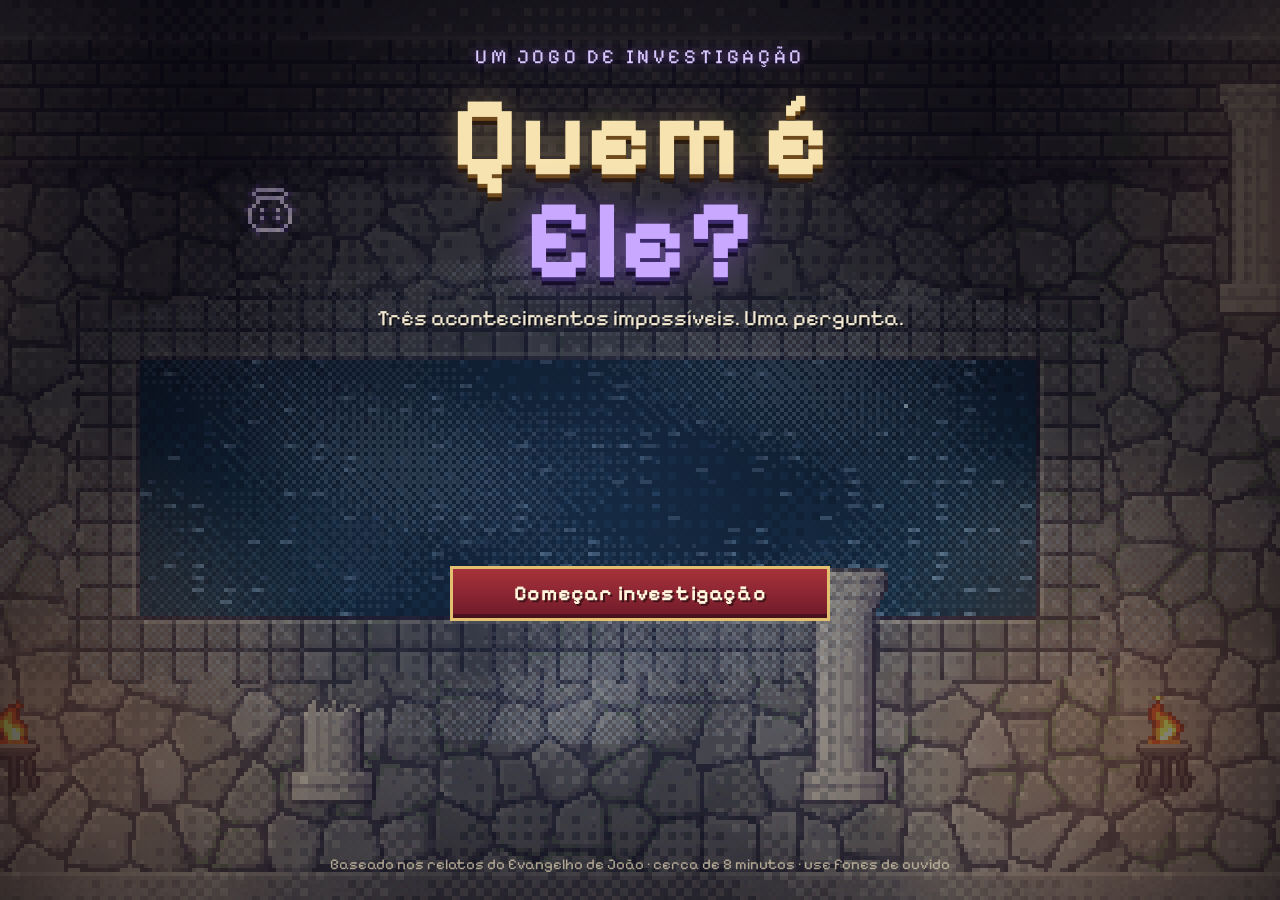
==== index.html @ 73317514 "Quem é Ele? — jogo de investigação para quem nunca foi à igreja Jogo em pixel art, feito a partir de" ====
<!doctype html>
<html lang="pt-BR">
<head>
  <meta charset="utf-8">
  <meta name="viewport" content="width=device-width, initial-scale=1, maximum-scale=1, user-scalable=no, viewport-fit=cover">
  <meta name="theme-color" content="#0b0812">
  <meta name="mobile-web-app-capable" content="yes">
  <meta name="apple-mobile-web-app-capable" content="yes">
  <meta name="apple-mobile-web-app-status-bar-style" content="black-translucent">
  <title>Quem é Ele?</title>
  <meta name="description" content="Um jogo de investigação: três acontecimentos impossíveis e uma pergunta. Você consegue resolver o caso?">
  <!-- Prévia do link no WhatsApp e nas redes -->
  <meta property="og:type" content="website">
  <meta property="og:title" content="Quem é Ele? 🔍">
  <meta property="og:description" content="Três acontecimentos impossíveis. Uma pergunta. Você consegue resolver o caso?">
  <meta property="og:image" content="https://sah123campos.github.io/quem-e-ele/capa.jpg">
  <meta property="og:image:width" content="1200">
  <meta property="og:image:height" content="630">
  <meta property="og:url" content="https://sah123campos.github.io/quem-e-ele/">
  <meta name="twitter:card" content="summary_large_image">
  <link rel="manifest" href="manifest.webmanifest">
  <link rel="icon" type="image/svg+xml" href="assets/icone.svg">
  <link rel="apple-touch-icon" href="assets/icone-180.png">
  <link rel="preload" href="assets/fontes/PixelifySans.woff2" as="font" type="font/woff2" crossorigin>
  <link rel="stylesheet" href="css/estilo.css">
  <link rel="stylesheet" href="css/quem-e-ele.css">
</head>
<body>
  <div id="app">
    <canvas id="tela" aria-label="Cenário do jogo"></canvas>

    <!-- HUD -->
    <div id="hud" hidden>
      <div id="objetivo" class="objetivo"><span class="objetivo-rotulo">Objetivo</span><span id="objetivo-texto"></span></div>
      <div class="hud-botoes">
        <button id="btn-som" class="btn-icone" aria-label="Ligar ou desligar o som"><span class="ico ico-som"></span></button>
        <button id="btn-pausa" class="btn-icone" aria-label="Pausar"><span class="ico ico-pausa"></span></button>
      </div>
      <div id="prompt" class="prompt" hidden><kbd>E</kbd><span id="prompt-texto"></span></div>
      <div id="dicas-teclado" class="dicas-teclado">
        <span><kbd>WASD</kbd> andar</span><span><kbd>E</kbd> interagir</span><span><kbd>F</kbd> lanterna</span><span id="dica-uv" hidden><kbd>Q</kbd> luz negra</span><span><kbd>J</kbd> diário</span>
      </div>
    </div>

    <!-- Controles de toque -->
    <div id="toque" hidden>
      <div id="zona-joystick"></div>
      <div id="joystick" hidden><div id="joystick-pino"></div></div>
      <button id="btn-interagir" class="btn-toque btn-grande" aria-label="Interagir"><span class="ico ico-mao"></span><span id="btn-interagir-texto">Interagir</span></button>
      <button id="btn-lanterna" class="btn-toque" aria-label="Lanterna"><span class="ico ico-lanterna"></span></button>
      <button id="btn-uv" class="btn-toque btn-uv" aria-label="Luz negra" hidden><span class="ico ico-uv"></span></button>
      <button id="btn-diario" class="btn-toque" aria-label="Diário"><span class="ico ico-diario"></span></button>
    </div>

    <!-- Diálogo -->
    <div id="dialogo" class="moldura" hidden>
      <div id="dialogo-retrato" class="retrato moldura-fina"><canvas id="retrato-canvas" width="96" height="96"></canvas></div>
      <div class="dialogo-corpo">
        <div id="dialogo-nome" class="placa-nome"></div>
        <p id="dialogo-texto"></p>
        <div id="dialogo-ref" class="dialogo-ref"></div>
      </div>
      <div class="dialogo-seta" aria-hidden="true"></div>
    </div>

    <!-- Aviso rápido (descobertas) -->
    <div id="aviso" class="aviso" hidden></div>

    <!-- Cartão de fase -->
    <div id="cartao" class="cartao" hidden>
      <div class="cartao-num" id="cartao-num"></div>
      <div class="cartao-titulo" id="cartao-titulo"></div>
      <div class="cartao-sub" id="cartao-sub"></div>
    </div>

    <!-- Diário de investigação -->
    <div id="diario" class="painel-tela" hidden>
      <div class="moldura painel">
        <button class="fechar" data-fechar aria-label="Fechar">×</button>
        <h2>Diário de investigação</h2>
        <section>
          <h3>Objetivo atual</h3>
          <p id="diario-objetivo"></p>
        </section>
        <section>
          <h3>Evidências</h3>
          <div id="diario-simbolos" class="simbolos"></div>
        </section>
        <section>
          <h3>Pistas</h3>
          <ul id="diario-pistas" class="pistas"></ul>
        </section>
        <section>
          <h3>Relatos do Evangelho de João</h3>
          <ul id="diario-relatos" class="leituras"></ul>
          <p class="nota">Os acontecimentos seguem o relato do Evangelho de João. A equipe de investigação, as pistas e o caso são parte da ficção do jogo.</p>
        </section>
      </div>
    </div>

    <!-- Enigmas -->
    <div id="enigma" class="painel-tela" hidden>
      <div class="moldura painel painel-enigma">
        <button class="fechar" data-fechar aria-label="Fechar">×</button>
        <h2 id="enigma-titulo"></h2>
        <p id="enigma-texto"></p>
        <div id="enigma-corpo"></div>
        <p id="enigma-retorno" class="enigma-retorno" aria-live="polite"></p>
      </div>
    </div>

    <!-- Pausa -->
    <div id="pausa" class="painel-tela" hidden>
      <div class="moldura painel painel-menu">
        <h2>Pausado</h2>
        <button class="btn" data-acao="continuar">Continuar</button>
        <button class="btn" data-acao="diario">Diário</button>
        <button class="btn" data-acao="som">Som: ligado</button>
        <button class="btn" data-acao="vozes">Vozes: desligadas</button>
        <button class="btn" data-acao="telacheia">Tela cheia</button>
        <button class="btn btn-secundario" data-acao="reiniciar">Recomeçar do início</button>
      </div>
    </div>

    <!-- Tela título -->
    <div id="titulo" class="tela-titulo">
      <div class="titulo-logo">
        <div class="titulo-pre">um jogo de investigação</div>
        <h1><span>Quem é</span><span>Ele?</span></h1>
        <p class="titulo-gancho">Três acontecimentos impossíveis. Uma pergunta.</p>
      </div>
      <div class="titulo-botoes">
        <button id="btn-comecar" class="btn btn-principal">Começar investigação</button>
        <button id="btn-continuar" class="btn" hidden>Continuar de onde parei</button>
      </div>
      <div class="titulo-rodape">Baseado nos relatos do Evangelho de João · cerca de 8 minutos · use fones de ouvido</div>
    </div>

    <!-- Final: a pergunta que ficou e o convite -->
    <div id="final" class="tela-final" hidden>
      <div id="final-parte1" class="final-parte">
        <p id="final-linha1" class="final-linha"></p>
        <p id="final-linha2" class="final-linha"></p>
        <h2 id="final-titulo" class="final-titulo">Quem é Jesus, afinal?</h2>
        <p id="final-linha3" class="final-linha final-linha-menor"></p>
        <button id="btn-final-seguir" class="btn btn-principal final-seguir">Continuar</button>
      </div>
      <div id="final-convite" class="final-convite painel" hidden>
        <div class="convite-cabeca">
          <p class="convite-chamada">Nesta sexta-feira, você está convidado a continuar essa investigação com a gente.</p>
          <h2 id="convite-evento" class="convite-evento"></h2>
          <p id="convite-quando" class="convite-quando"></p>
          <p id="convite-local" class="convite-local"></p>
          <p id="convite-detalhe" class="convite-detalhe"></p>
        </div>
        <div class="convite-corpo">
          <p class="convite-texto">Você não precisa conhecer a Bíblia, frequentar uma igreja ou saber o que esperar. Só precisa vir e conhecer.</p>
          <p class="convite-fecho">O mistério termina aqui. A experiência começa ao vivo.</p>
          <button id="btn-compartilhar" class="btn btn-principal">Contar para quem me convidou</button>
          <a id="btn-link" class="btn" target="_blank" rel="noopener" hidden></a>
          <button id="btn-reiniciar" class="btn btn-secundario">Jogar de novo</button>
        </div>
      </div>
    </div>

    <!-- Girar o celular -->
    <div id="girar" class="girar">
      <div class="girar-celular"></div>
      <p>Gire o celular para jogar</p>
      <small id="girar-dica">O jogo funciona na horizontal</small>
      <button id="btn-girar" class="btn btn-principal" hidden>Virar a tela e jogar</button>
    </div>

    <div id="carregando" class="carregando"><div class="carregando-barra"><div id="carregando-progresso"></div></div><p>Preparando a investigação…</p></div>
    <div id="fade" class="fade"></div>
  </div>
  <script type="module" src="src/main.js"></script>
</body>
</html>
---- css/estilo.css ----
/* Quem é Ele? — interface em estilo pixel art (a mesma de O Mistério dos Sinais) */

@font-face {
  font-family: "Pixelify Sans";
  src: url("../assets/fontes/PixelifySans.woff2") format("woff2");
  font-weight: 400 700;
  font-display: swap;
}

:root {
  --fundo: #0b0812;
  --painel: #17122a;
  --painel2: #211a38;
  --ouro: #e2c070;
  --ouro-escuro: #8a6a2a;
  --texto: #f3e9d2;
  --texto2: #c9bda4;
  --uv: #b48cff;
  --vinho: #8a1c3a;
  --seg-top: env(safe-area-inset-top, 0px);
  --seg-dir: env(safe-area-inset-right, 0px);
  --seg-baixo: env(safe-area-inset-bottom, 0px);
  --seg-esq: env(safe-area-inset-left, 0px);
  --moldura: url("data:image/svg+xml,%3Csvg xmlns='http://www.w3.org/2000/svg' width='12' height='12' shape-rendering='crispEdges'%3E%3Cpath fill='%230b0812' d='M2 0h8v1h1v1h1v8h-1v1h-1v1H2v-1H1v-1H0V2h1V1h1z'/%3E%3Cpath fill='%23c9a24e' d='M2 1h8v1h1v8h-1v1H2v-1H1V2h1z'/%3E%3Cpath fill='%23f6dc90' d='M2 1h8v1H2zM1 2h1v7H1z'/%3E%3Cpath fill='%236e5020' d='M10 3h1v7h-1zM3 10h7v1H3z'/%3E%3Cpath fill='%230b0812' d='M2 2h8v8H2z'/%3E%3Cpath fill='%2318122a' d='M3 3h6v6H3z'/%3E%3C/svg%3E");
  --moldura-fina: url("data:image/svg+xml,%3Csvg xmlns='http://www.w3.org/2000/svg' width='6' height='6' shape-rendering='crispEdges'%3E%3Cpath fill='%230b0812' d='M1 0h4v1h1v4h-1v1H1v-1H0V1h1z'/%3E%3Cpath fill='%23c9a24e' d='M1 1h4v4H1z'/%3E%3Cpath fill='%23120e20' d='M2 2h2v2H2z'/%3E%3C/svg%3E");
  --px: 3px;
}

@media (max-height: 500px) {
  :root { --px: 2px; }
}

* {
  box-sizing: border-box;
  -webkit-tap-highlight-color: transparent;
}

html, body {
  margin: 0;
  height: 100%;
  overflow: hidden;
  background: var(--fundo);
  color: var(--texto);
  font-family: "Pixelify Sans", system-ui, sans-serif;
  /* A fonte tem ligaduras ("fi" vira um desenho só) que deixam palavras ilegíveis. */
  font-variant-ligatures: none;
  font-feature-settings: "liga" 0, "clig" 0;
  touch-action: none;
  -webkit-user-select: none;
  user-select: none;
  -webkit-touch-callout: none;
  overscroll-behavior: none;
}

#app {
  position: fixed;
  inset: 0;
  overflow: hidden;
}

#tela {
  position: absolute;
  left: 0;
  top: 0;
  image-rendering: pixelated;
  image-rendering: crisp-edges;
  display: block;
}

[hidden] { display: none !important; }

button {
  font-family: inherit;
  color: inherit;
  cursor: pointer;
  touch-action: manipulation;
}

kbd {
  display: inline-block;
  min-width: 1.5em;
  padding: 0 0.3em;
  margin-right: 0.35em;
  border: 2px solid var(--ouro-escuro);
  border-bottom-width: 3px;
  background: #241c3a;
  color: var(--ouro);
  font-family: inherit;
  font-size: 0.9em;
  text-align: center;
  line-height: 1.3;
}

/* ---------- Molduras pixeladas ---------- */
.moldura {
  border: calc(var(--px) * 4) solid transparent;
  border-image: var(--moldura) 4 fill / calc(var(--px) * 4) stretch;
  image-rendering: pixelated;
  background: transparent;
}

.moldura-fina {
  border: calc(var(--px) * 2) solid transparent;
  border-image: var(--moldura-fina) 2 fill / calc(var(--px) * 2) stretch;
  image-rendering: pixelated;
}

/* ---------- Ícones (SVG pixelados) ---------- */
.ico {
  display: inline-block;
  width: 1.5em;
  height: 1.5em;
  background: currentColor;
  -webkit-mask: var(--m) center / contain no-repeat;
  mask: var(--m) center / contain no-repeat;
  image-rendering: pixelated;
}
.ico-som { --m: url("data:image/svg+xml,%3Csvg xmlns='http://www.w3.org/2000/svg' viewBox='0 0 16 16' shape-rendering='crispEdges'%3E%3Cpath d='M2 6h3l4-4h1v12H9l-4-4H2zM12 5h1v1h1v4h-1v1h-1z'/%3E%3C/svg%3E"); }
.ico-mudo { --m: url("data:image/svg+xml,%3Csvg xmlns='http://www.w3.org/2000/svg' viewBox='0 0 16 16' shape-rendering='crispEdges'%3E%3Cpath d='M2 6h3l4-4h1v12H9l-4-4H2zM11 6h1v1h1V6h1v1h-1v1h1v1h-1v1h-1V9h-1v1h-1V9h1V8h-1V7h1z'/%3E%3C/svg%3E"); }
.ico-pausa { --m: url("data:image/svg+xml,%3Csvg xmlns='http://www.w3.org/2000/svg' viewBox='0 0 16 16' shape-rendering='crispEdges'%3E%3Cpath d='M4 3h3v10H4zM9 3h3v10H9z'/%3E%3C/svg%3E"); }
.ico-mao { --m: url("data:image/svg+xml,%3Csvg xmlns='http://www.w3.org/2000/svg' viewBox='0 0 16 16' shape-rendering='crispEdges'%3E%3Cpath d='M5 1h4v1h1v1h1v4h-1v1H9v1H5V8H4V7H3V3h1V2h1zM5 3v4h4V3zM10 9h2v1h1v1h1v2h-1v1h-1v-1h-1v-1h-1v-1H9V9z'/%3E%3C/svg%3E"); }
.ico-lanterna { --m: url("data:image/svg+xml,%3Csvg xmlns='http://www.w3.org/2000/svg' viewBox='0 0 16 16' shape-rendering='crispEdges'%3E%3Cpath d='M1 6h7v4H1zM8 4h2v1h1v6h-1v1H8zM12 3h1v1h-1zM13 7h2v2h-2zM12 12h1v1h-1z'/%3E%3C/svg%3E"); }
.ico-uv { --m: url("data:image/svg+xml,%3Csvg xmlns='http://www.w3.org/2000/svg' viewBox='0 0 16 16' shape-rendering='crispEdges'%3E%3Cpath d='M7 1h2v2H7zM2 3h2v2H2zM12 3h2v2h-2zM5 5h6v1h1v4h-1v1H5v-1H4V6h1zM6 7v2h4V7zM1 7h2v2H1zM13 7h2v2h-2zM6 12h4v3H6z'/%3E%3C/svg%3E"); }
.ico-diario { --m: url("data:image/svg+xml,%3Csvg xmlns='http://www.w3.org/2000/svg' viewBox='0 0 16 16' shape-rendering='crispEdges'%3E%3Cpath d='M3 1h10v14H3zM5 3v2h6V3zM5 7v1h6V7zM5 10v1h4v-1z' fill-rule='evenodd'/%3E%3C/svg%3E"); }

/* ---------- HUD ---------- */
#hud {
  position: absolute;
  inset: 0;
  pointer-events: none;
}

.objetivo {
  position: absolute;
  top: calc(10px + var(--seg-top));
  left: calc(12px + var(--seg-esq));
  max-width: min(46vw, 420px);
  padding: 6px 10px 7px;
  background: rgba(11, 8, 18, 0.72);
  border-left: 3px solid var(--ouro);
  font-size: clamp(12px, 2.2vh + 4px, 17px);
  line-height: 1.25;
  color: var(--texto);
  text-shadow: 1px 1px 0 #000;
  transition: opacity 0.4s, transform 0.4s;
}
.objetivo.novo { animation: brilhoObjetivo 1.6s ease-out; }
.objetivo-rotulo {
  display: block;
  font-size: 0.72em;
  color: var(--ouro);
  text-transform: uppercase;
  letter-spacing: 0.08em;
}

@keyframes brilhoObjetivo {
  0% { transform: translateX(-12px); opacity: 0; background: rgba(226, 192, 112, 0.5); }
  30% { transform: none; opacity: 1; }
  100% { background: rgba(11, 8, 18, 0.72); }
}

.hud-botoes {
  position: absolute;
  top: calc(8px + var(--seg-top));
  right: calc(10px + var(--seg-dir));
  display: flex;
  gap: 8px;
  pointer-events: auto;
}

.btn-icone {
  width: 44px;
  height: 44px;
  display: grid;
  place-items: center;
  background: rgba(23, 18, 42, 0.75);
  border: 2px solid var(--ouro-escuro);
  color: var(--ouro);
  font-size: 15px;
  padding: 0;
}
.btn-icone:active { transform: translateY(1px); background: rgba(60, 46, 90, 0.9); }

.prompt {
  position: absolute;
  left: 50%;
  bottom: calc(18px + var(--seg-baixo));
  transform: translateX(-50%);
  padding: 6px 12px;
  background: rgba(11, 8, 18, 0.8);
  border: 2px solid var(--ouro-escuro);
  font-size: 16px;
  white-space: nowrap;
  animation: flutuar 1.6s ease-in-out infinite;
}

@keyframes flutuar {
  50% { transform: translate(-50%, -3px); }
}

.dicas-teclado {
  position: absolute;
  right: calc(12px + var(--seg-dir));
  bottom: calc(10px + var(--seg-baixo));
  display: flex;
  gap: 12px;
  font-size: 13px;
  color: var(--texto2);
  opacity: 0.85;
  text-shadow: 1px 1px 0 #000;
}
.toque-ativo .dicas-teclado, .toque-ativo .prompt { display: none !important; }

/* ---------- Controles de toque ---------- */
#toque {
  position: absolute;
  inset: 0;
  pointer-events: none;
}

#zona-joystick {
  position: absolute;
  left: 0;
  top: 18%;
  bottom: 0;
  width: 52%;
  pointer-events: auto;
}

#joystick {
  position: absolute;
  width: 128px;
  height: 128px;
  margin: -64px 0 0 -64px;
  border-radius: 50%;
  background: radial-gradient(circle, rgba(255, 255, 255, 0.06) 40%, rgba(255, 255, 255, 0.12) 70%, rgba(226, 192, 112, 0.25) 71%, rgba(226, 192, 112, 0) 74%);
  pointer-events: none;
}
#joystick-pino {
  position: absolute;
  left: 50%;
  top: 50%;
  width: 54px;
  height: 54px;
  margin: -27px 0 0 -27px;
  border-radius: 50%;
  background: radial-gradient(circle at 40% 35%, rgba(255, 240, 200, 0.75), rgba(226, 192, 112, 0.5) 60%, rgba(120, 90, 40, 0.5));
  box-shadow: 0 0 0 2px rgba(11, 8, 18, 0.5);
}

.btn-toque {
  position: absolute;
  width: 62px;
  height: 62px;
  border-radius: 50%;
  border: 3px solid rgba(226, 192, 112, 0.65);
  background: rgba(23, 18, 42, 0.55);
  color: var(--ouro);
  display: grid;
  place-items: center;
  font-size: 18px;
  pointer-events: auto;
  padding: 0;
  transition: transform 0.08s, background 0.2s, border-color 0.2s, box-shadow 0.3s;
}
.btn-toque:active, .btn-toque.pressionado { transform: scale(0.92); background: rgba(80, 60, 120, 0.7); }
.btn-toque.ligado { background: rgba(226, 192, 112, 0.35); box-shadow: 0 0 14px rgba(255, 220, 140, 0.5); }

.btn-grande {
  width: 92px;
  height: 92px;
  right: calc(22px + var(--seg-dir));
  bottom: calc(22px + var(--seg-baixo));
  font-size: 22px;
  grid-template-rows: 1fr auto;
  padding: 14px 0 12px;
}
#btn-interagir-texto {
  font-size: 11px;
  line-height: 1;
  max-width: 80px;
  overflow: hidden;
  white-space: nowrap;
  text-overflow: ellipsis;
}
.btn-grande.disponivel {
  border-color: #ffe9a8;
  background: rgba(226, 192, 112, 0.42);
  animation: pulsar 1.1s ease-in-out infinite;
}
@keyframes pulsar {
  50% { box-shadow: 0 0 0 7px rgba(255, 233, 168, 0.18), 0 0 20px rgba(255, 220, 140, 0.45); }
}

#btn-lanterna { right: calc(128px + var(--seg-dir)); bottom: calc(30px + var(--seg-baixo)); }
#btn-uv { right: calc(38px + var(--seg-dir)); bottom: calc(128px + var(--seg-baixo)); color: var(--uv); border-color: rgba(180, 140, 255, 0.7); }
#btn-uv.ligado { background: rgba(140, 80, 255, 0.4); box-shadow: 0 0 16px rgba(170, 110, 255, 0.6); }
#btn-diario { right: calc(124px + var(--seg-dir)); bottom: calc(108px + var(--seg-baixo)); width: 54px; height: 54px; font-size: 16px; }

/* ---------- Diálogo ---------- */
#dialogo {
  position: absolute;
  left: 50%;
  bottom: calc(8px + var(--seg-baixo));
  transform: translateX(-50%);
  width: min(calc(100vw - 24px - var(--seg-esq) - var(--seg-dir)), 980px);
  min-height: clamp(104px, 30vh, 190px);
  display: flex;
  gap: 14px;
  padding: 4px 6px;
  cursor: pointer;
  animation: subir 0.22s ease-out;
}
@keyframes subir {
  from { transform: translate(-50%, 18px); opacity: 0; }
}
.retrato {
  flex: 0 0 auto;
  width: clamp(84px, 24vh, 150px);
  height: clamp(84px, 24vh, 150px);
  align-self: center;
}
.retrato canvas {
  width: 100%;
  height: 100%;
  display: block;
  image-rendering: pixelated;
}
.dialogo-corpo {
  flex: 1;
  min-width: 0;
  display: flex;
  flex-direction: column;
  justify-content: center;
}
.placa-nome {
  align-self: flex-start;
  color: var(--ouro);
  font-size: clamp(14px, 2.4vh + 5px, 21px);
  font-weight: 700;
  margin-bottom: 4px;
  letter-spacing: 0.02em;
}
#dialogo-texto {
  margin: 0;
  font-size: clamp(15px, 2.6vh + 6px, 23px);
  line-height: 1.32;
  color: var(--texto);
  min-height: 2.6em;
}
.dialogo-ref {
  margin-top: 4px;
  font-size: clamp(11px, 1.6vh + 4px, 15px);
  color: var(--texto2);
}
.dialogo-seta {
  position: absolute;
  right: 10px;
  bottom: 6px;
  width: 12px;
  height: 8px;
  background: var(--ouro);
  clip-path: polygon(0 0, 100% 0, 50% 100%);
  animation: piscarSeta 0.9s steps(2) infinite;
  opacity: 0;
}
#dialogo.completo .dialogo-seta { opacity: 1; }
@keyframes piscarSeta { 50% { transform: translateY(3px); } }

#dialogo.escritura .placa-nome { color: #d8c8ff; }
#dialogo.escritura #dialogo-texto { font-style: italic; color: #f6efff; }
#dialogo.escritura .retrato { display: none; }
#dialogo.sem-retrato .retrato { display: none; }

/* ---------- Aviso de descoberta ---------- */
.aviso {
  position: absolute;
  top: calc(12px + var(--seg-top));
  left: 50%;
  transform: translateX(-50%);
  display: flex;
  align-items: center;
  gap: 10px;
  padding: 8px 16px 9px;
  background: rgba(23, 14, 42, 0.92);
  border: 2px solid var(--uv);
  box-shadow: 0 0 18px rgba(170, 110, 255, 0.45);
  font-size: clamp(13px, 2.2vh + 4px, 18px);
  white-space: nowrap;
  animation: avisoEntra 0.35s ease-out;
  pointer-events: none;
  z-index: 5;
}
.aviso canvas { width: 30px; height: 30px; image-rendering: pixelated; }
.aviso b { color: var(--uv); }
@keyframes avisoEntra { from { transform: translate(-50%, -20px); opacity: 0; } }

/* ---------- Cartão de capítulo ---------- */
.cartao {
  position: absolute;
  inset: 0;
  display: flex;
  flex-direction: column;
  align-items: center;
  justify-content: center;
  text-align: center;
  background: radial-gradient(ellipse at center, rgba(28, 20, 50, 0.92), rgba(5, 3, 10, 0.98));
  z-index: 8;
  animation: cartaoEntra 0.8s ease-out;
  pointer-events: none;
}
.cartao.saindo { animation: cartaoSai 0.8s ease-in forwards; }
@keyframes cartaoEntra { from { opacity: 0; } }
@keyframes cartaoSai { to { opacity: 0; } }
.cartao-num { color: var(--ouro); letter-spacing: 0.3em; font-size: clamp(12px, 2.4vh, 18px); }
.cartao-titulo {
  font-size: clamp(28px, 9vh, 64px);
  font-weight: 700;
  margin: 0.15em 0;
  color: var(--texto);
  text-shadow: 0 0 18px rgba(226, 192, 112, 0.35), 3px 3px 0 #000;
}
.cartao-sub { color: var(--texto2); font-size: clamp(14px, 3vh, 22px); }

/* ---------- Painéis (diário, enigma, pausa) ---------- */
.painel-tela {
  position: absolute;
  inset: 0;
  display: grid;
  place-items: center;
  background: rgba(5, 3, 10, 0.62);
  z-index: 6;
  padding: calc(8px + var(--seg-top)) calc(8px + var(--seg-dir)) calc(8px + var(--seg-baixo)) calc(8px + var(--seg-esq));
  animation: cartaoEntra 0.2s ease-out;
}
.painel {
  position: relative;
  width: min(92vw, 720px);
  max-height: 100%;
  overflow-y: auto;
  padding: 4px 14px 10px;
  touch-action: pan-y;
}
.painel h2 {
  margin: 4px 0 8px;
  color: var(--ouro);
  font-size: clamp(18px, 3.4vh + 6px, 28px);
}
.painel h3 {
  margin: 10px 0 4px;
  font-size: clamp(13px, 2vh + 5px, 18px);
  color: #d8c8ff;
}
.painel p, .painel li { font-size: clamp(13px, 2.2vh + 4px, 18px); line-height: 1.35; color: var(--texto); }
.painel .nota { color: var(--texto2); font-size: clamp(11px, 1.8vh + 4px, 15px); }
.fechar {
  position: absolute;
  top: 0;
  right: 0;
  width: 40px;
  height: 40px;
  background: none;
  border: none;
  color: var(--ouro);
  font-size: 28px;
  line-height: 1;
}

.simbolos { display: flex; gap: 12px; flex-wrap: wrap; }
.simbolo-slot {
  width: 86px;
  text-align: center;
  font-size: 13px;
  color: var(--texto2);
}
.simbolo-slot canvas {
  width: 66px;
  height: 66px;
  display: block;
  margin: 0 auto 4px;
  image-rendering: pixelated;
  background: #120d20;
  border: 2px solid #3a2e5a;
}
.simbolo-slot.achado canvas { border-color: var(--uv); box-shadow: 0 0 10px rgba(170, 110, 255, 0.4); }
.simbolo-slot.achado { color: var(--texto); }

.pistas { margin: 0; padding-left: 1.1em; }
.pistas li { margin: 3px 0; }
.pistas li small { color: var(--texto2); }
.leituras { margin: 0; padding-left: 1.1em; }

/* Enigmas */
.painel-enigma { text-align: center; width: min(92vw, 560px); }
.painel-enigma p { margin: 4px 0 10px; }
.cadeado {
  display: flex;
  align-items: center;
  justify-content: center;
  gap: 16px;
  margin: 6px 0 10px;
}
.cadeado-digito {
  width: 84px;
  height: 96px;
  display: grid;
  place-items: center;
  font-size: 64px;
  font-weight: 700;
  color: var(--ouro);
  background: #120d20;
  border: 3px solid var(--ouro-escuro);
  box-shadow: inset 0 0 18px rgba(0, 0, 0, 0.8);
}
.cadeado-setas { display: flex; flex-direction: column; gap: 8px; }
.btn-seta {
  width: 64px;
  height: 52px;
  font-size: 26px;
  background: var(--painel2);
  border: 2px solid var(--ouro-escuro);
  color: var(--ouro);
}
.btn-seta:active { background: #3a2e5a; }

.encaixes { display: flex; justify-content: center; gap: 16px; margin: 4px 0 12px; }
.encaixe {
  width: 76px;
  height: 76px;
  display: grid;
  place-items: center;
  background: #120d20;
  border: 3px dashed #5a4a7a;
  padding: 0;
}
.encaixe.cheio { border-style: solid; border-color: var(--uv); box-shadow: 0 0 12px rgba(170, 110, 255, 0.4); }
.encaixe canvas, .opcao-simbolo canvas { width: 56px; height: 56px; image-rendering: pixelated; }
.opcoes-simbolos { display: flex; flex-wrap: wrap; justify-content: center; gap: 10px; margin-bottom: 12px; }
.opcao-simbolo {
  width: 72px;
  padding: 6px 0 4px;
  background: var(--painel2);
  border: 2px solid #3a2e5a;
  font-size: 12px;
  color: var(--texto2);
  display: grid;
  justify-items: center;
  gap: 2px;
}
.opcao-simbolo.conhecido { border-color: rgba(180, 140, 255, 0.75); color: var(--texto); }
.opcao-simbolo:active { background: #3a2e5a; }

.enigma-retorno { min-height: 1.4em; color: var(--texto2); }
.enigma-retorno.erro { color: #ff8a8a; }
.enigma-retorno.ok { color: #9af0b0; }
.tremer { animation: tremer 0.4s; }
@keyframes tremer {
  20%, 60% { transform: translateX(-6px); }
  40%, 80% { transform: translateX(6px); }
}

/* Botões gerais */
.btn {
  display: block;
  width: 100%;
  margin: 8px 0;
  padding: 12px 16px;
  font-size: clamp(15px, 2.6vh + 4px, 21px);
  background: var(--painel2);
  border: 3px solid var(--ouro-escuro);
  color: var(--texto);
  box-shadow: inset 0 -4px 0 rgba(0, 0, 0, 0.35);
}
.btn:hover { border-color: var(--ouro); }
.btn:active { transform: translateY(2px); box-shadow: none; }
.btn-principal {
  background: linear-gradient(#a8323a, #6e1a2a);
  border-color: var(--ouro);
  color: #fff4dc;
  font-weight: 700;
  letter-spacing: 0.03em;
  text-shadow: 2px 2px 0 rgba(0, 0, 0, 0.5);
}
.btn-secundario { background: transparent; color: var(--texto2); }
.painel-menu { width: min(86vw, 380px); text-align: center; }

/* ---------- Tela título ---------- */
.tela-titulo {
  position: absolute;
  inset: 0;
  display: flex;
  flex-direction: column;
  align-items: center;
  justify-content: space-between;
  padding: calc(5vh + var(--seg-top)) 16px calc(3vh + var(--seg-baixo));
  z-index: 7;
  background: radial-gradient(ellipse at 50% 120%, rgba(0, 0, 0, 0) 30%, rgba(5, 3, 10, 0.55) 80%);
}
.titulo-logo { text-align: center; }
.titulo-pre {
  color: #d8c8ff;
  font-size: clamp(12px, 2.6vh, 20px);
  letter-spacing: 0.18em;
  text-transform: uppercase;
  text-shadow: 0 0 10px rgba(170, 110, 255, 0.6);
}
.tela-titulo h1 {
  margin: 0.15em 0 0;
  font-size: clamp(40px, 15vh, 112px);
  line-height: 0.92;
  font-weight: 700;
  color: #f6e3b0;
  text-shadow: 0 4px 0 #6e4a1c, 0 8px 0 #2a1a10, 0 0 30px rgba(255, 210, 120, 0.35);
  animation: tituloBrilho 4s ease-in-out infinite;
}
.tela-titulo h1 span { display: block; }
.tela-titulo h1 span + span { color: #c9a8ff; text-shadow: 0 4px 0 #3e2a6e, 0 8px 0 #160e2a, 0 0 34px rgba(170, 110, 255, 0.55); }
@keyframes tituloBrilho { 50% { filter: brightness(1.12); } }
.titulo-botoes { width: min(86vw, 380px); }
.titulo-rodape { color: var(--texto2); font-size: clamp(11px, 2vh, 15px); opacity: 0.85; }

/* ---------- Final ---------- */
.tela-final {
  position: absolute;
  inset: 0;
  display: flex;
  flex-direction: column;
  align-items: center;
  justify-content: center;
  text-align: center;
  padding: calc(4vh + var(--seg-top)) 18px calc(4vh + var(--seg-baixo));
  background: radial-gradient(ellipse at center, rgba(30, 14, 60, 0.85), rgba(3, 2, 8, 0.97));
  z-index: 9;
  animation: cartaoEntra 1.6s ease-out;
}
.final-linha {
  margin: 0.25em 0;
  font-size: clamp(16px, 4vh, 28px);
  color: #e8dcff;
  min-height: 1.3em;
  max-width: 900px;
  text-shadow: 0 0 12px rgba(170, 110, 255, 0.5);
}
.final-titulo {
  margin: 0.6em 0 0.4em;
  font-size: clamp(24px, 8vh, 60px);
  line-height: 1.05;
  color: #f6e3b0;
  text-shadow: 0 4px 0 #6e4a1c, 0 0 26px rgba(255, 210, 120, 0.4);
  opacity: 0;
  transition: opacity 1.4s, transform 1.4s;
  transform: scale(0.94);
}
.final-titulo span { display: block; color: #ffd46a; font-size: 1.25em; }
.final-titulo.visivel { opacity: 1; transform: none; }
.final-botoes { width: min(88vw, 460px); opacity: 0; transition: opacity 1s; pointer-events: none; }
.final-botoes.visivel { opacity: 1; pointer-events: auto; }
.final-evento {
  margin: 0 0 0.8em;
  font-size: clamp(14px, 3.4vh, 22px);
  color: #e8dcff;
  text-shadow: 0 0 10px rgba(170, 110, 255, 0.45);
}
.final-evento p { margin: 0.15em 0; }
.final-evento strong { color: #ffd46a; }

/* ---------- Girar o celular ---------- */
.girar {
  position: absolute;
  inset: 0;
  display: none;
  flex-direction: column;
  align-items: center;
  justify-content: center;
  gap: 10px;
  text-align: center;
  background: var(--fundo);
  z-index: 20;
  font-size: 22px;
  color: var(--texto);
}
.girar small { color: var(--texto2); font-size: 15px; }
.girar .btn { width: auto; max-width: 86vw; margin-top: 18px; padding: 16px 30px; font-size: 19px; }
.girar-celular {
  width: 46px;
  height: 80px;
  border: 4px solid var(--ouro);
  border-radius: 8px;
  position: relative;
  animation: girarCel 2.2s ease-in-out infinite;
}
.girar-celular::after {
  content: "";
  position: absolute;
  left: 50%;
  bottom: 4px;
  width: 8px;
  height: 4px;
  margin-left: -4px;
  background: var(--ouro);
}
@keyframes girarCel {
  0%, 25% { transform: rotate(0); }
  55%, 100% { transform: rotate(-90deg); }
}
@media (orientation: portrait) and (pointer: coarse) {
  .girar { display: flex; }
}

/* ---------- Carregando / fade ---------- */
.carregando {
  position: absolute;
  inset: 0;
  display: flex;
  flex-direction: column;
  align-items: center;
  justify-content: center;
  gap: 14px;
  background: var(--fundo);
  z-index: 30;
  color: var(--texto2);
  transition: opacity 0.6s;
}
.carregando.oculto { opacity: 0; pointer-events: none; }
.carregando-barra { width: 220px; height: 12px; border: 2px solid var(--ouro-escuro); padding: 2px; }
#carregando-progresso { height: 100%; width: 0; background: var(--ouro); transition: width 0.2s; }

.fade {
  position: absolute;
  inset: 0;
  background: #000;
  opacity: 0;
  pointer-events: none;
  z-index: 10;
  transition: opacity 0.5s;
}
.fade.ativo { opacity: 1; }
---- css/quem-e-ele.css ----
/* Quem é Ele? — complementos próprios deste jogo (a base fica em estilo.css) */

/* ---------- Tela título ---------- */
.titulo-gancho {
  margin: 0.6em 0 0;
  color: var(--texto);
  font-size: clamp(13px, 3vh, 22px);
  text-shadow: 2px 2px 0 rgba(0, 0, 0, 0.6);
}

/* ---------- Enigma de múltipla escolha ---------- */
.relato {
  margin: 0 0 10px;
  text-align: left;
  background: #120d20;
  border: 2px solid #3a2e5a;
}
.relato summary {
  padding: 8px 12px;
  color: #d8c8ff;
  font-size: clamp(13px, 2vh + 5px, 17px);
  cursor: pointer;
  list-style: none;
}
.relato summary::-webkit-details-marker { display: none; }
.relato summary::before { content: "▸ "; color: var(--uv); }
.relato[open] summary::before { content: "▾ "; }
.relato p {
  margin: 0;
  padding: 0 12px 10px;
  font-style: italic;
  color: #f6efff;
  max-height: 32vh;
  overflow-y: auto;
}
.opcoes-escolha {
  display: grid;
  grid-template-columns: 1fr 1fr;
  gap: 8px;
}
.opcao-escolha {
  margin: 0;
  display: flex;
  align-items: center;
  gap: 4px;
  text-align: left;
  font-size: clamp(14px, 2.2vh + 5px, 19px);
}
.opcao-escolha kbd { flex: none; }
body.toque-ativo .opcao-escolha kbd { display: none; }
.opcao-escolha.certa { border-color: #9af0b0; background: #1e3a2a; }
.opcao-escolha.errada { opacity: 0.45; border-color: #7a3a4a; }

/* ---------- Final: a pergunta ---------- */
.final-parte {
  display: flex;
  flex-direction: column;
  align-items: center;
}
.final-titulo { margin: 0.4em 0 0.3em; }
.final-linha-menor { font-size: clamp(14px, 3.4vh, 24px); color: #d8c8ff; }
.final-seguir {
  width: min(80vw, 340px);
  margin-top: 0.8em;
  opacity: 0;
  pointer-events: none;
  transition: opacity 1s;
}
.final-seguir.visivel { opacity: 1; pointer-events: auto; }

/* ---------- Final: o convite ---------- */
.final-convite {
  width: min(94vw, 900px);
  max-height: 100%;
  overflow-y: auto;
  padding: 0 4px;
  display: grid;
  gap: 0 28px;
  align-items: center;
  animation: cartaoEntra 0.8s ease-out;
}
@media (orientation: landscape) {
  .final-convite { grid-template-columns: 1.1fr 1fr; }
}
.convite-cabeca, .convite-corpo { text-align: center; }
.convite-chamada {
  margin: 0 0 0.4em;
  font-size: clamp(15px, 3.6vh, 24px);
  color: #e8dcff;
  line-height: 1.25;
}
.convite-evento {
  margin: 0.15em 0;
  font-size: clamp(28px, 9vh, 58px);
  line-height: 1;
  color: #ffd46a;
  text-shadow: 0 4px 0 #6e4a1c, 0 0 26px rgba(255, 210, 120, 0.45);
  letter-spacing: 0.02em;
}
.convite-quando {
  margin: 0.3em 0 0.1em;
  font-size: clamp(16px, 4.4vh, 28px);
  color: var(--texto);
  font-weight: 700;
}
.convite-local, .convite-detalhe {
  margin: 0.1em 0;
  font-size: clamp(14px, 3.2vh, 21px);
  color: #e8dcff;
}
.convite-texto {
  margin: 0.2em 0 0.4em;
  font-size: clamp(14px, 3.2vh, 20px);
  line-height: 1.3;
  color: var(--texto);
}
.convite-fecho {
  margin: 0 0 0.5em;
  font-size: clamp(13px, 3vh, 19px);
  color: #c9a8ff;
  text-shadow: 0 0 10px rgba(170, 110, 255, 0.5);
}
.convite-corpo .btn { margin: 6px 0; padding: 10px 14px; }
a.btn { text-decoration: none; text-align: center; }
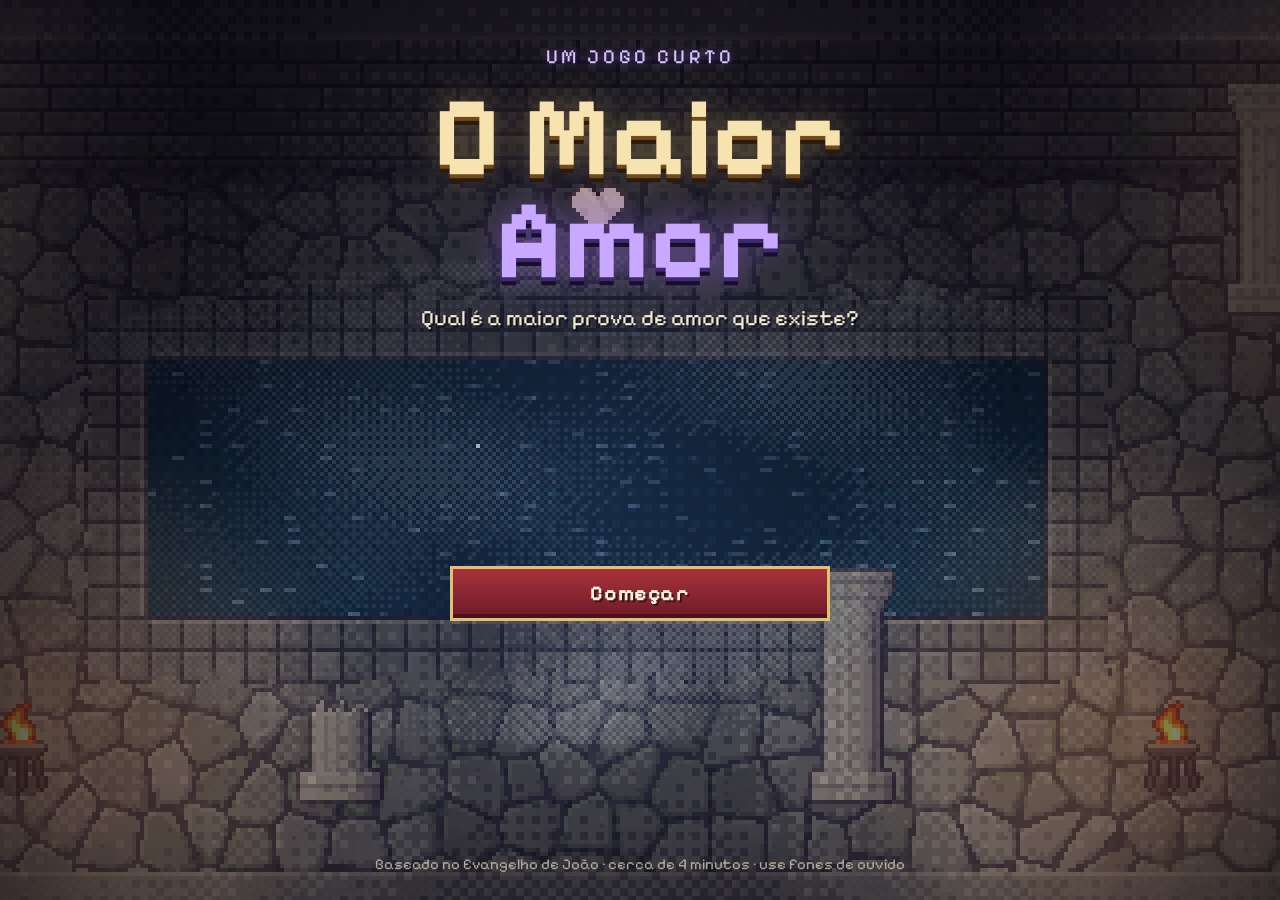
==== commit d4973166: "Troca o jogo principal por O Maior Amor (João 15:13) O jogo antigo continua no histórico do repositó" ====
--- a/index.html
+++ b/index.html
@@ -7,12 +7,12 @@
   <meta name="mobile-web-app-capable" content="yes">
   <meta name="apple-mobile-web-app-capable" content="yes">
   <meta name="apple-mobile-web-app-status-bar-style" content="black-translucent">
-  <title>Quem é Ele?</title>
-  <meta name="description" content="Um jogo de investigação: três acontecimentos impossíveis e uma pergunta. Você consegue resolver o caso?">
+  <title>O Maior Amor</title>
+  <meta name="description" content="Uma pergunta simples: qual é a maior prova de amor? Um jogo curto para descobrir a resposta.">
   <!-- Prévia do link no WhatsApp e nas redes -->
   <meta property="og:type" content="website">
-  <meta property="og:title" content="Quem é Ele? 🔍">
-  <meta property="og:description" content="Três acontecimentos impossíveis. Uma pergunta. Você consegue resolver o caso?">
+  <meta property="og:title" content="O Maior Amor ❤️">
+  <meta property="og:description" content="Qual é a maior prova de amor? Um jogo de 4 minutos.">
   <meta property="og:image" content="https://sah123campos.github.io/quem-e-ele/capa.jpg">
   <meta property="og:image:width" content="1200">
   <meta property="og:image:height" content="630">
@@ -38,7 +38,7 @@
       </div>
       <div id="prompt" class="prompt" hidden><kbd>E</kbd><span id="prompt-texto"></span></div>
       <div id="dicas-teclado" class="dicas-teclado">
-        <span><kbd>WASD</kbd> andar</span><span><kbd>E</kbd> interagir</span><span><kbd>F</kbd> lanterna</span><span id="dica-uv" hidden><kbd>Q</kbd> luz negra</span><span><kbd>J</kbd> diário</span>
+        <span><kbd>WASD</kbd> andar</span><span><kbd>E</kbd> interagir</span><span id="dica-uv" hidden></span><span><kbd>J</kbd> diário</span>
       </div>
     </div>
 
@@ -77,24 +77,12 @@
     <div id="diario" class="painel-tela" hidden>
       <div class="moldura painel">
         <button class="fechar" data-fechar aria-label="Fechar">×</button>
-        <h2>Diário de investigação</h2>
+        <h2>Diário</h2>
         <section>
           <h3>Objetivo atual</h3>
           <p id="diario-objetivo"></p>
         </section>
-        <section>
-          <h3>Evidências</h3>
-          <div id="diario-simbolos" class="simbolos"></div>
-        </section>
-        <section>
-          <h3>Pistas</h3>
-          <ul id="diario-pistas" class="pistas"></ul>
-        </section>
-        <section>
-          <h3>Relatos do Evangelho de João</h3>
-          <ul id="diario-relatos" class="leituras"></ul>
-          <p class="nota">Os acontecimentos seguem o relato do Evangelho de João. A equipe de investigação, as pistas e o caso são parte da ficção do jogo.</p>
-        </section>
+        <div hidden><div id="diario-simbolos"></div><ul id="diario-pistas"></ul><ul id="diario-relatos"></ul></div>
       </div>
     </div>
 
@@ -125,15 +113,15 @@
     <!-- Tela título -->
     <div id="titulo" class="tela-titulo">
       <div class="titulo-logo">
-        <div class="titulo-pre">um jogo de investigação</div>
-        <h1><span>Quem é</span><span>Ele?</span></h1>
-        <p class="titulo-gancho">Três acontecimentos impossíveis. Uma pergunta.</p>
+        <div class="titulo-pre">um jogo curto</div>
+        <h1><span>O Maior</span><span>Amor</span></h1>
+        <p class="titulo-gancho">Qual é a maior prova de amor que existe?</p>
       </div>
       <div class="titulo-botoes">
-        <button id="btn-comecar" class="btn btn-principal">Começar investigação</button>
+        <button id="btn-comecar" class="btn btn-principal">Começar</button>
         <button id="btn-continuar" class="btn" hidden>Continuar de onde parei</button>
       </div>
-      <div class="titulo-rodape">Baseado nos relatos do Evangelho de João · cerca de 8 minutos · use fones de ouvido</div>
+      <div class="titulo-rodape">Baseado no Evangelho de João · cerca de 4 minutos · use fones de ouvido</div>
     </div>
 
     <!-- Final: a pergunta que ficou e o convite -->
@@ -141,13 +129,13 @@
       <div id="final-parte1" class="final-parte">
         <p id="final-linha1" class="final-linha"></p>
         <p id="final-linha2" class="final-linha"></p>
-        <h2 id="final-titulo" class="final-titulo">Quem é Jesus, afinal?</h2>
+        <h2 id="final-titulo" class="final-titulo">Ele te chama de amigo.</h2>
         <p id="final-linha3" class="final-linha final-linha-menor"></p>
         <button id="btn-final-seguir" class="btn btn-principal final-seguir">Continuar</button>
       </div>
       <div id="final-convite" class="final-convite painel" hidden>
         <div class="convite-cabeca">
-          <p class="convite-chamada">Nesta sexta-feira, você está convidado a continuar essa investigação com a gente.</p>
+          <p class="convite-chamada">Nesta sexta-feira, vem conhecer essa história de perto com a gente.</p>
           <h2 id="convite-evento" class="convite-evento"></h2>
           <p id="convite-quando" class="convite-quando"></p>
           <p id="convite-local" class="convite-local"></p>
@@ -155,7 +143,7 @@
         </div>
         <div class="convite-corpo">
           <p class="convite-texto">Você não precisa conhecer a Bíblia, frequentar uma igreja ou saber o que esperar. Só precisa vir e conhecer.</p>
-          <p class="convite-fecho">O mistério termina aqui. A experiência começa ao vivo.</p>
+          <p class="convite-fecho">O jogo termina aqui. A amizade começa ao vivo.</p>
           <button id="btn-compartilhar" class="btn btn-principal">Contar para quem me convidou</button>
           <a id="btn-link" class="btn" target="_blank" rel="noopener" hidden></a>
           <button id="btn-reiniciar" class="btn btn-secundario">Jogar de novo</button>
@@ -171,7 +159,7 @@
       <button id="btn-girar" class="btn btn-principal" hidden>Virar a tela e jogar</button>
     </div>
 
-    <div id="carregando" class="carregando"><div class="carregando-barra"><div id="carregando-progresso"></div></div><p>Preparando a investigação…</p></div>
+    <div id="carregando" class="carregando"><div class="carregando-barra"><div id="carregando-progresso"></div></div><p>Carregando…</p></div>
     <div id="fade" class="fade"></div>
   </div>
   <script type="module" src="src/main.js"></script>
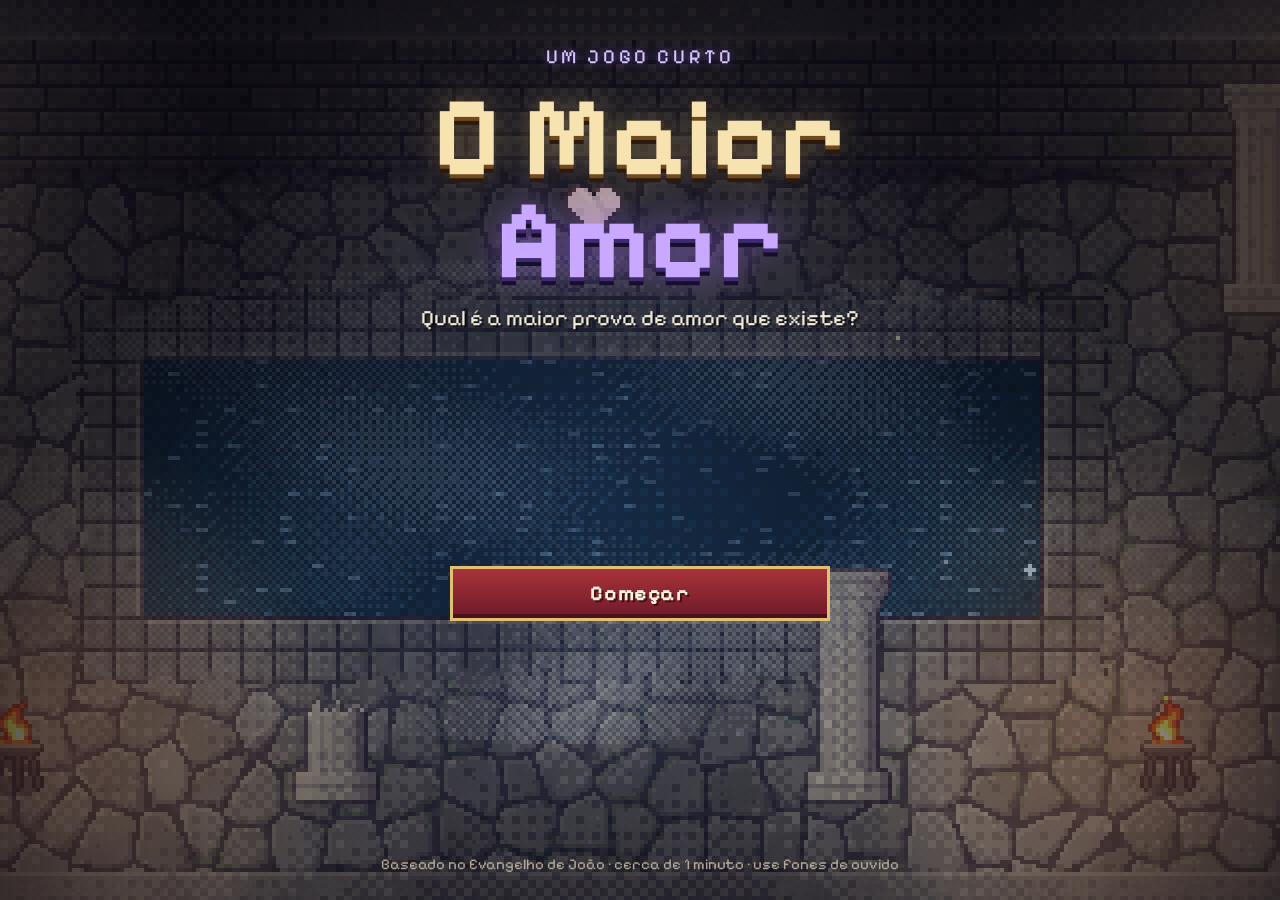
==== commit cfbc2dc1: "Deixa o jogo bem mais fácil: começa direto no jantar e vai rápido ao convite Co-Authored-By: Claude " ====
--- a/index.html
+++ b/index.html
@@ -12,7 +12,7 @@
   <!-- Prévia do link no WhatsApp e nas redes -->
   <meta property="og:type" content="website">
   <meta property="og:title" content="O Maior Amor ❤️">
-  <meta property="og:description" content="Qual é a maior prova de amor? Um jogo de 4 minutos.">
+  <meta property="og:description" content="Qual é a maior prova de amor? Um jogo de 1 minuto.">
   <meta property="og:image" content="https://sah123campos.github.io/quem-e-ele/capa.jpg">
   <meta property="og:image:width" content="1200">
   <meta property="og:image:height" content="630">
@@ -121,7 +121,7 @@
         <button id="btn-comecar" class="btn btn-principal">Começar</button>
         <button id="btn-continuar" class="btn" hidden>Continuar de onde parei</button>
       </div>
-      <div class="titulo-rodape">Baseado no Evangelho de João · cerca de 4 minutos · use fones de ouvido</div>
+      <div class="titulo-rodape">Baseado no Evangelho de João · cerca de 1 minuto · use fones de ouvido</div>
     </div>
 
     <!-- Final: a pergunta que ficou e o convite -->
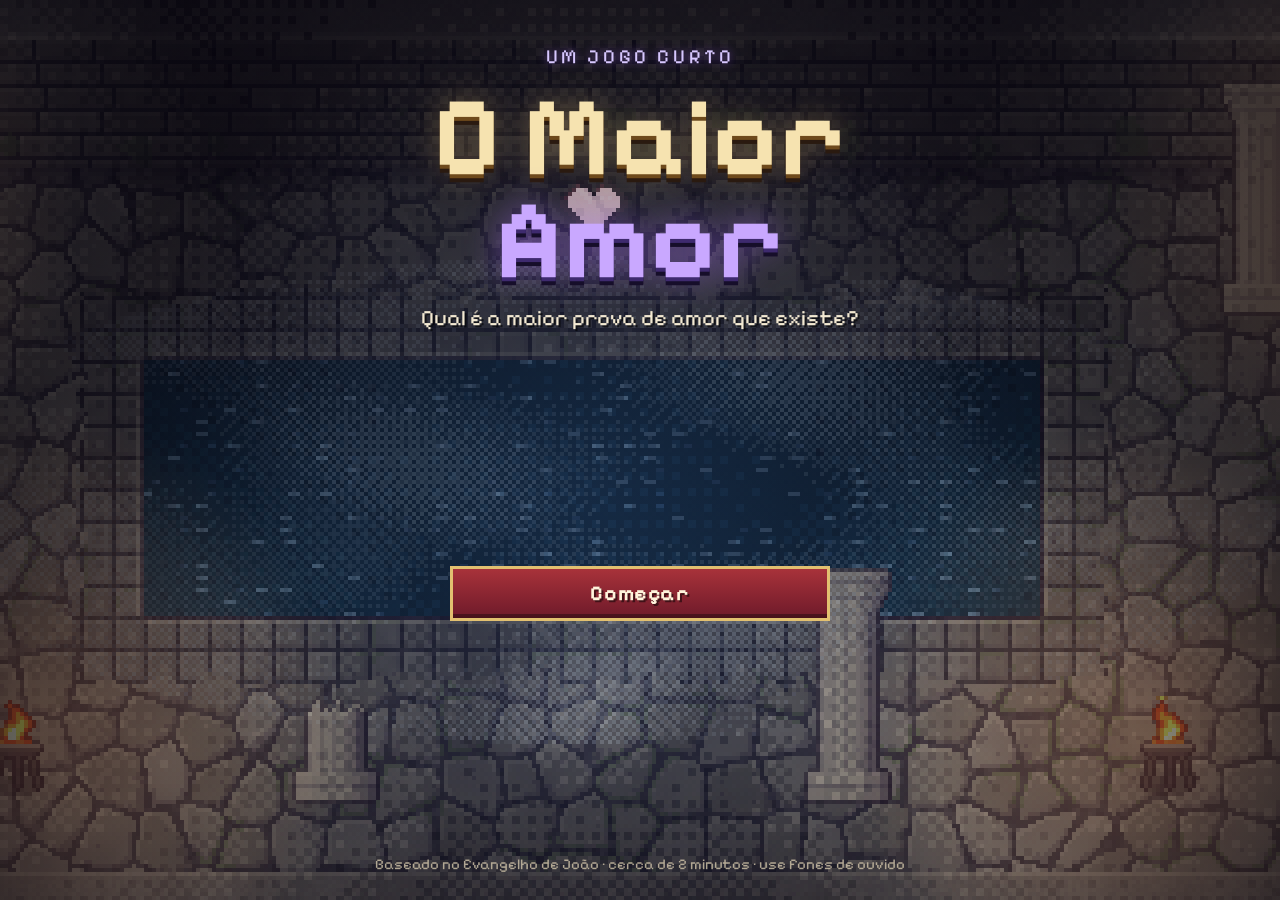
==== commit 54d26381: "Troca o desafio por um enigma de ambiente: acender as tochas na ordem do recado Co-Authored-By: Clau" ====
--- a/index.html
+++ b/index.html
@@ -12,7 +12,7 @@
   <!-- Prévia do link no WhatsApp e nas redes -->
   <meta property="og:type" content="website">
   <meta property="og:title" content="O Maior Amor ❤️">
-  <meta property="og:description" content="Qual é a maior prova de amor? Um jogo de 1 minuto.">
+  <meta property="og:description" content="Qual é a maior prova de amor? Um jogo de 2 minutos.">
   <meta property="og:image" content="https://sah123campos.github.io/quem-e-ele/capa.jpg">
   <meta property="og:image:width" content="1200">
   <meta property="og:image:height" content="630">
@@ -38,7 +38,7 @@
       </div>
       <div id="prompt" class="prompt" hidden><kbd>E</kbd><span id="prompt-texto"></span></div>
       <div id="dicas-teclado" class="dicas-teclado">
-        <span><kbd>WASD</kbd> andar</span><span><kbd>E</kbd> interagir</span><span id="dica-uv" hidden></span><span><kbd>J</kbd> diário</span>
+        <span><kbd>WASD</kbd> andar</span><span><kbd>E</kbd> interagir</span><span><kbd>F</kbd> lanterna</span><span id="dica-uv" hidden></span><span><kbd>J</kbd> diário</span>
       </div>
     </div>
 
@@ -121,7 +121,7 @@
         <button id="btn-comecar" class="btn btn-principal">Começar</button>
         <button id="btn-continuar" class="btn" hidden>Continuar de onde parei</button>
       </div>
-      <div class="titulo-rodape">Baseado no Evangelho de João · cerca de 1 minuto · use fones de ouvido</div>
+      <div class="titulo-rodape">Baseado no Evangelho de João · cerca de 2 minutos · use fones de ouvido</div>
     </div>
 
     <!-- Final: a pergunta que ficou e o convite -->
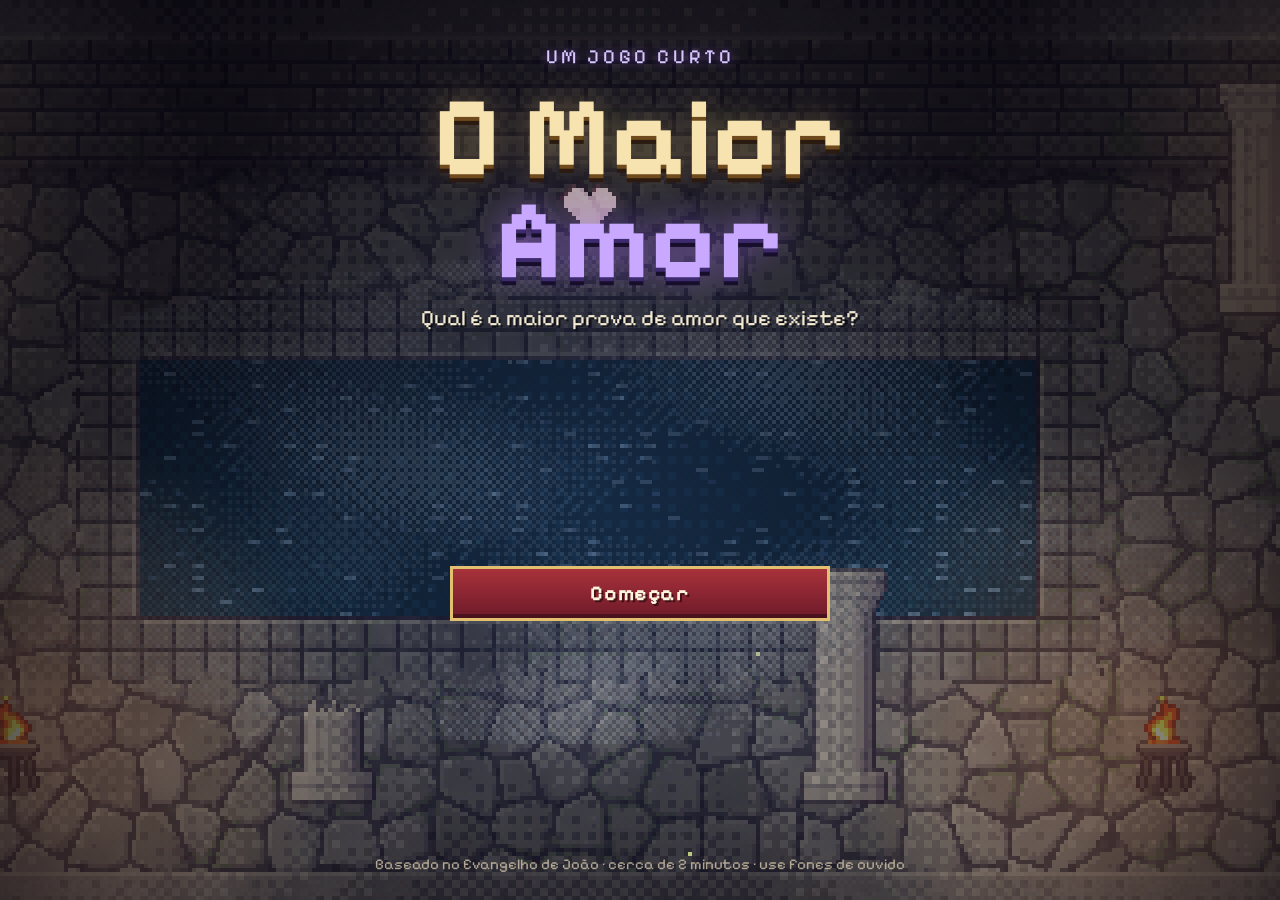
==== commit 4438e005: "Volta a pergunta do amigo, adiciona a equipe reunida e o convite final com a pergunta Co-Authored-By" ====
--- a/index.html
+++ b/index.html
@@ -129,13 +129,13 @@
       <div id="final-parte1" class="final-parte">
         <p id="final-linha1" class="final-linha"></p>
         <p id="final-linha2" class="final-linha"></p>
-        <h2 id="final-titulo" class="final-titulo">Ele te chama de amigo.</h2>
+        <h2 id="final-titulo" class="final-titulo">Quer descobrir quem é o verdadeiro amigo?</h2>
         <p id="final-linha3" class="final-linha final-linha-menor"></p>
         <button id="btn-final-seguir" class="btn btn-principal final-seguir">Continuar</button>
       </div>
       <div id="final-convite" class="final-convite painel" hidden>
         <div class="convite-cabeca">
-          <p class="convite-chamada">Nesta sexta-feira, vem conhecer essa história de perto com a gente.</p>
+          <p class="convite-chamada">Nesta sexta-feira, vem descobrir com a gente.</p>
           <h2 id="convite-evento" class="convite-evento"></h2>
           <p id="convite-quando" class="convite-quando"></p>
           <p id="convite-local" class="convite-local"></p>
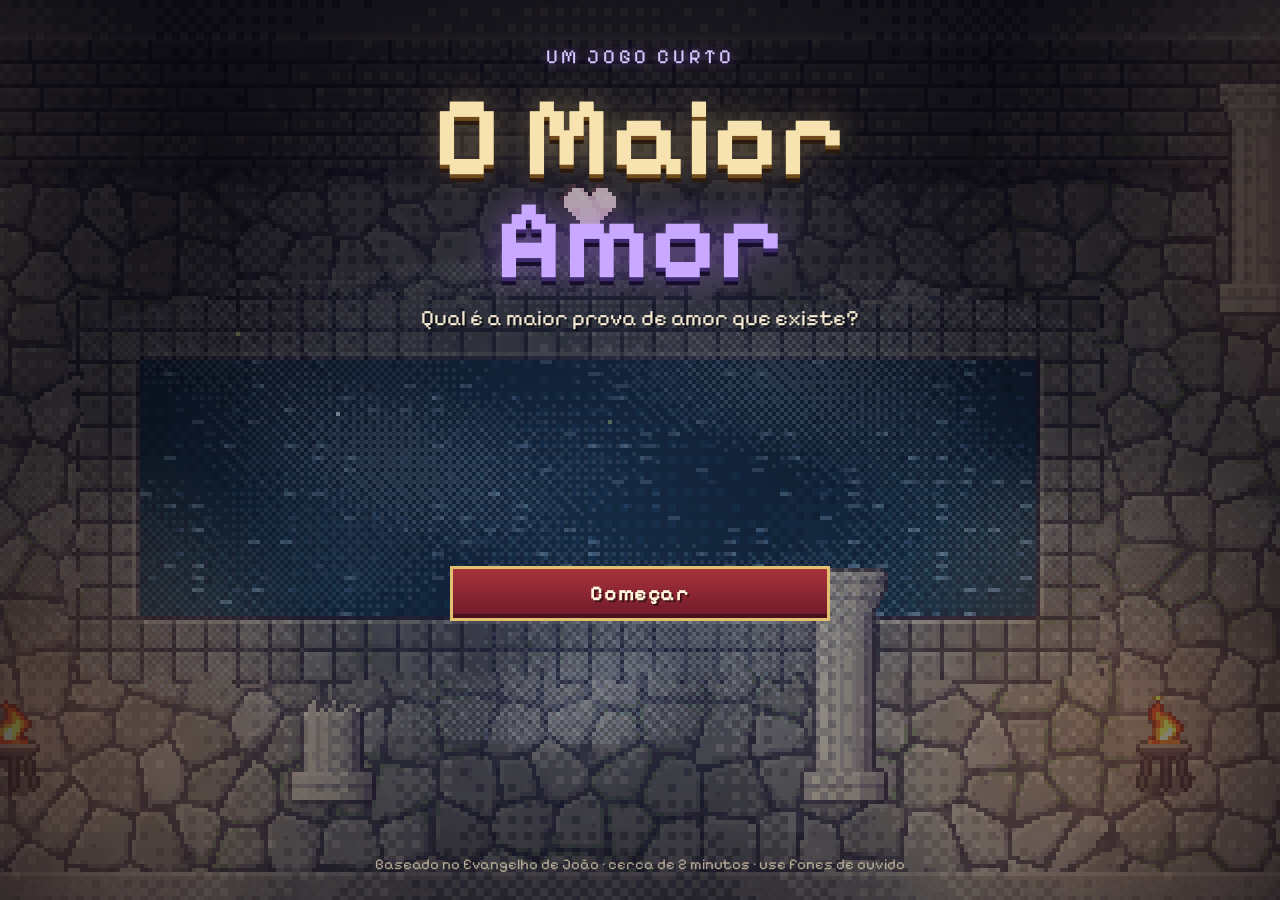
==== commit 9590d835: "Pátio: mensagens escondidas com luz negra, cada amigo separado e reunião no fim Co-Authored-By: Clau" ====
--- a/index.html
+++ b/index.html
@@ -38,7 +38,7 @@
       </div>
       <div id="prompt" class="prompt" hidden><kbd>E</kbd><span id="prompt-texto"></span></div>
       <div id="dicas-teclado" class="dicas-teclado">
-        <span><kbd>WASD</kbd> andar</span><span><kbd>E</kbd> interagir</span><span><kbd>F</kbd> lanterna</span><span id="dica-uv" hidden></span><span><kbd>J</kbd> diário</span>
+        <span><kbd>WASD</kbd> andar</span><span><kbd>E</kbd> interagir</span><span><kbd>F</kbd> lanterna</span><span id="dica-uv" hidden><kbd>Q</kbd> luz negra</span><span><kbd>J</kbd> diário</span>
       </div>
     </div>
 
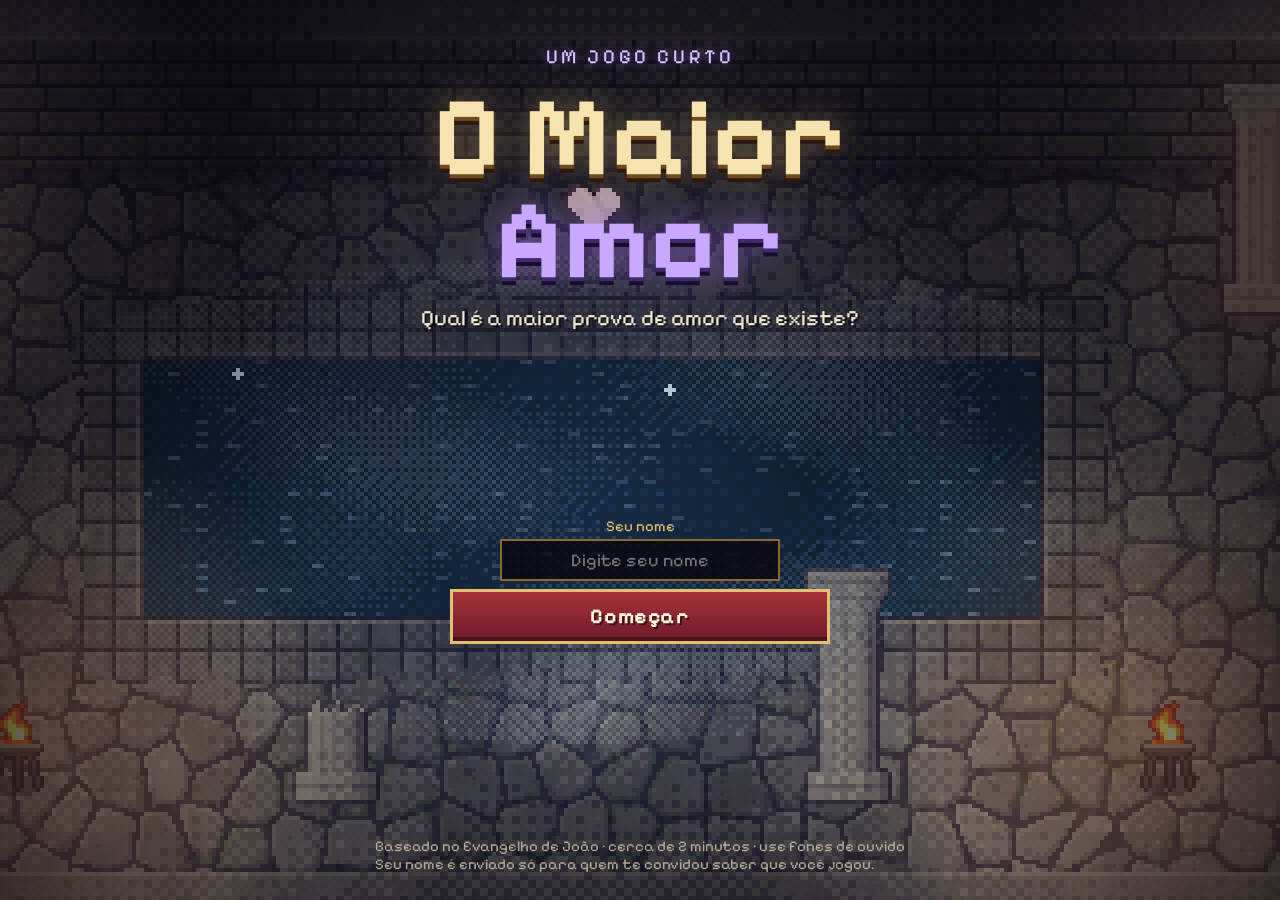
==== commit 22886e43: "Pede o nome do jogador e registra no Formulário Google (entrou/finalizou) Co-Authored-By: Claude Opu" ====
--- a/index.html
+++ b/index.html
@@ -118,10 +118,11 @@
         <p class="titulo-gancho">Qual é a maior prova de amor que existe?</p>
       </div>
       <div class="titulo-botoes">
+        <label class="titulo-nome">Seu nome<input id="nome-jogador" maxlength="22" autocomplete="off" placeholder="Digite seu nome"></label>
         <button id="btn-comecar" class="btn btn-principal">Começar</button>
         <button id="btn-continuar" class="btn" hidden>Continuar de onde parei</button>
       </div>
-      <div class="titulo-rodape">Baseado no Evangelho de João · cerca de 2 minutos · use fones de ouvido</div>
+      <div class="titulo-rodape">Baseado no Evangelho de João · cerca de 2 minutos · use fones de ouvido<br>Seu nome é enviado só para quem te convidou saber que você jogou.</div>
     </div>
 
     <!-- Final: a pergunta que ficou e o convite -->
--- a/css/quem-e-ele.css
+++ b/css/quem-e-ele.css
@@ -122,3 +122,10 @@
 }
 .convite-corpo .btn { margin: 6px 0; padding: 10px 14px; }
 a.btn { text-decoration: none; text-align: center; }
+
+/* nome do jogador na tela inicial */
+.titulo-nome { display: flex; flex-direction: column; gap: 4px; align-items: center; color: var(--ouro); font-size: 15px; }
+.titulo-nome input { width: min(280px, 80vw); font: inherit; font-size: 18px; text-align: center; padding: 8px 10px; background: rgba(11, 8, 18, 0.85); color: var(--texto); border: 2px solid var(--ouro-escuro); -webkit-user-select: text; user-select: text; }
+.titulo-nome input:focus { outline: none; border-color: var(--ouro); }
+.titulo-nome input.falta { border-color: #ff6a6a; animation: tremerNome 0.4s; }
+@keyframes tremerNome { 25% { transform: translateX(-6px); } 75% { transform: translateX(6px); } }
